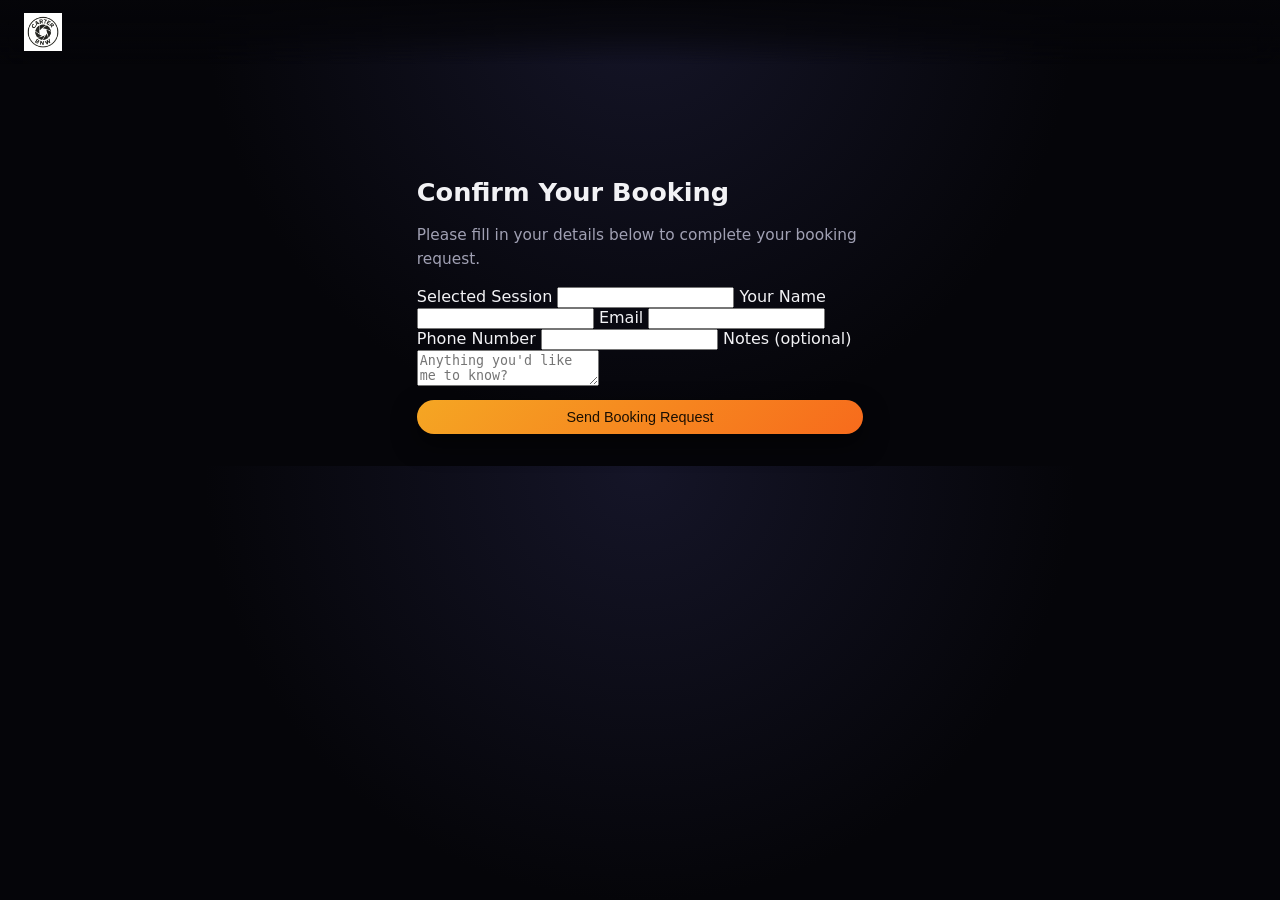
==== contact.html @ 9fc46578 "Create contact.html" ====
<!DOCTYPE html>
<html lang="en">
<head>
  <meta charset="UTF-8">
  <title>Confirm Booking</title>
  <meta name="viewport" content="width=device-width, initial-scale=1">
  <link rel="stylesheet" href="styles/dark.css">
</head>
<body>

<header class="site-header">
  <div class="logo">
    <img src="images/logo.png" alt="Logo">
  </div>
</header>

<section class="section" style="margin-top:100px; max-width:600px;">
  <h2>Confirm Your Booking</h2>
  <p>Please fill in your details below to complete your booking request.</p>

  <form action="https://formsubmit.co/bnw.carter@gmail.com" method="POST" class="form-box">

    <!-- FormSubmit settings -->
    <input type="hidden" name="_subject" value="New Autumn Mini Session Booking">
    <input type="hidden" name="_captcha" value="false">
    <input type="hidden" name="_template" value="table">
    <input type="hidden" name="_next" value="thankyou.html">

    <!-- Session auto-filled -->
    <label>Selected Session</label>
    <input type="text" id="session" name="Session" readonly>

    <label>Your Name</label>
    <input type="text" name="Name" required>

    <label>Email</label>
    <input type="email" name="Email" required>

    <label>Phone Number</label>
    <input type="tel" name="Phone" required>

    <label>Notes (optional)</label>
    <textarea name="Notes" placeholder="Anything you'd like me to know?"></textarea>

    <button type="submit" class="btn-book">Send Booking Request</button>
  </form>
</section>

<script>
  // Read session from URL
  const params = new URLSearchParams(window.location.search);
  const session = params.get("session");
  if (session) {
    document.getElementById("session").value = session.replace(/%20/g, " ");
  }
</script>

</body>
</html>
---- styles/dark.css ----
:root {
  --bg: #050509;
  --bg-elevated: #111119;
  --bg-soft: #181824;
  --text: #f2f2f5;
  --muted: #a0a0b3;
  --accent: #f5a623;
  --accent-soft: #f8d27a;
  --accent-twilight: #6c8cff;
  --border-subtle: #262636;
  --radius: 12px;
  --shadow-soft: 0 18px 40px rgba(0, 0, 0, 0.55);
}

*,
*::before,
*::after {
  box-sizing: border-box;
}

body {
  margin: 0;
  font-family: system-ui, -apple-system, BlinkMacSystemFont, "Inter", sans-serif;
  background: radial-gradient(circle at top, #151528 0, #050509 55%);
  color: var(--text);
}

/* Header */

.site-header {
  position: fixed;
  top: 0;
  left: 0;
  right: 0;
  height: 64px;
  display: flex;
  align-items: center;
  justify-content: space-between;
  padding: 0 24px;
  background: linear-gradient(to bottom, rgba(5,5,9,0.96), rgba(5,5,9,0.7), transparent);
  backdrop-filter: blur(18px);
  z-index: 20;
}

.logo img {
  height: 38px;
  width: auto;
  display: block;
  filter: brightness(1.1);
}

.site-header nav a {
  color: var(--muted);
  text-decoration: none;
  margin-left: 18px;
  font-size: 0.9rem;
  transition: color 0.2s ease;
}

.site-header nav a:hover {
  color: var(--text);
}

/* Banner */

.banner {
  position: relative;
  margin-top: 64px;
  height: 60vh;
  min-height: 360px;
  max-height: 520px;
  overflow: hidden;
}

.banner img {
  width: 100%;
  height: 100%;
  object-fit: cover;
  object-position: center; 
  filter: brightness(55%) contrast(1.05);
  transform: scale(1.03);
}

.banner-text {
  position: absolute;
  left: 6%;
  bottom: 14%;
  max-width: 520px;
}

.banner-text h1 {
  font-size: clamp(2.2rem, 4vw, 3rem);
  margin: 0 0 10px;
}

.banner-text p {
  margin: 0;
  color: var(--muted);
  font-size: 0.98rem;
}

/* Sections */

.section {
  padding: 56px 6% 32px;
  max-width: 1120px;
  margin: 0 auto;
}

.section h2 {
  font-size: 1.6rem;
  margin-bottom: 12px;
}

.section p,
.section li {
  color: var(--muted);
  line-height: 1.6;
  font-size: 0.96rem;
}

/* Gallery / Carousel */

.gallery h2 {
  margin-bottom: 20px;
}

.carousel {
  position: relative;
  overflow: hidden;
  border-radius: var(--radius);
  border: 1px solid var(--border-subtle);
  box-shadow: var(--shadow-soft);
}

.carousel-track {
  display: flex;
  transition: transform 0.4s ease;
}

.carousel-track img {
  width: 100%;
  height: auto;
  object-fit: contain;
  flex-shrink: 0;
  background: #0d0d0d;
}



.carousel-btn {
  position: absolute;
  top: 50%;
  transform: translateY(-50%);
  background: rgba(0,0,0,0.45);
  border: none;
  color: white;
  font-size: 2rem;
  padding: 6px 14px;
  cursor: pointer;
  border-radius: 6px;
  z-index: 10;
  transition: background 0.2s ease;
}

.carousel-btn:hover {
  background: rgba(0,0,0,0.7);
}

.carousel-btn.prev { left: 10px; }
.carousel-btn.next { right: 10px; }

.carousel-dots {
  position: absolute;
  bottom: 12px;
  width: 100%;
  display: flex;
  justify-content: center;
  gap: 8px;
}

.carousel-dots div {
  width: 10px;
  height: 10px;
  background: rgba(255,255,255,0.4);
  border-radius: 50%;
  cursor: pointer;
  transition: background 0.2s ease;
}

.carousel-dots .active {
  background: var(--accent);
}

/* Sessions */

.sessions .note {
  margin-bottom: 18px;
  font-size: 0.9rem;
  color: var(--muted);
}

.session-grid {
  display: grid;
  grid-template-columns: repeat(auto-fit, minmax(230px, 1fr));
  gap: 18px;
}

.session-card {
  background: radial-gradient(circle at top left, #202036, var(--bg-elevated));
  border-radius: var(--radius);
  padding: 18px 18px 20px;
  border: 1px solid var(--border-subtle);
  box-shadow: var(--shadow-soft);
  position: relative;
  overflow: hidden;
}

.session-card h3 {
  margin: 0 0 4px;
  font-size: 1.05rem;
}

.session-card .time {
  margin: 0 0 6px;
  font-size: 0.9rem;
  color: var(--muted);
}

.session-card p {
  margin: 2px 0;
}

.tier {
  font-size: 0.8rem;
  text-transform: uppercase;
  letter-spacing: 0.08em;
  color: var(--muted);
}

.price {
  margin-top: 8px;
  font-weight: 600;
  font-size: 1.05rem;
}

.badge {
  position: absolute;
  top: 10px;
  right: 10px;
  font-size: 0.7rem;
  text-transform: uppercase;
  letter-spacing: 0.08em;
  padding: 4px 9px;
  border-radius: 999px;
  background: rgba(255,255,255,0.06);
  border: 1px solid rgba(255,255,255,0.18);
}

.badge-golden {
  background: linear-gradient(135deg, #f5a623, #f8d27a);
  color: #2b1a00;
  border-color: rgba(0,0,0,0.2);
}

.badge-twilight {
  background: linear-gradient(135deg, #6c8cff, #b38cff);
  color: #050509;
  border-color: rgba(0,0,0,0.2);
}

.golden-tier {
  color: var(--accent-soft);
}

.twilight-tier {
  color: var(--accent-twilight);
}

/* Buttons */

.btn-book {
  margin-top: 10px;
  width: 100%;
  padding: 9px 0;
  border-radius: 999px;
  border: none;
  cursor: pointer;
  font-size: 0.9rem;
  font-weight: 500;
  background: linear-gradient(135deg, #f5a623, #f76b1c);
  color: #1b0f02;
  box-shadow: 0 10px 25px rgba(0,0,0,0.6);
  transition: transform 0.12s ease, box-shadow 0.12s ease, filter 0.12s ease;
}

.btn-book:hover {
  transform: translateY(-1px);
  box-shadow: 0 14px 30px rgba(0,0,0,0.7);
  filter: brightness(1.05);
}

/* Details */

.details ul {
  padding-left: 18px;
}

.details li {
  margin-bottom: 4px;
}

.small-print {
  margin-top: 10px;
  font-size: 0.8rem;
  color: var(--muted);
}

/* Map */

.map-container {
  margin-top: 16px;
  border-radius: var(--radius);
  overflow: hidden;
  box-shadow: var(--shadow-soft);
  border: 1px solid var(--border-subtle);
}

/* Contact */

.contact a {
  color: var(--accent-soft);
  text-decoration: none;
}

.contact a:hover {
  text-decoration: underline;
}

/* Footer */

.site-footer {
  padding: 24px 6% 32px;
  text-align: center;
  font-size: 0.8rem;
  color: var(--muted);
  border-top: 1px solid #151525;
  margin-top: 24px;
}

/* Responsive */

@media (max-width: 720px) {
  .site-header {
    padding: 0 14px;
  }

  .site-header nav {
    display: none;
  }

  .banner-text {
    left: 7%;
    right: 7%;
    bottom: 12%;
  }

  .section {
    padding-inline: 7%;
  }

  .carousel-track img {
    height: 320px;
  }
}
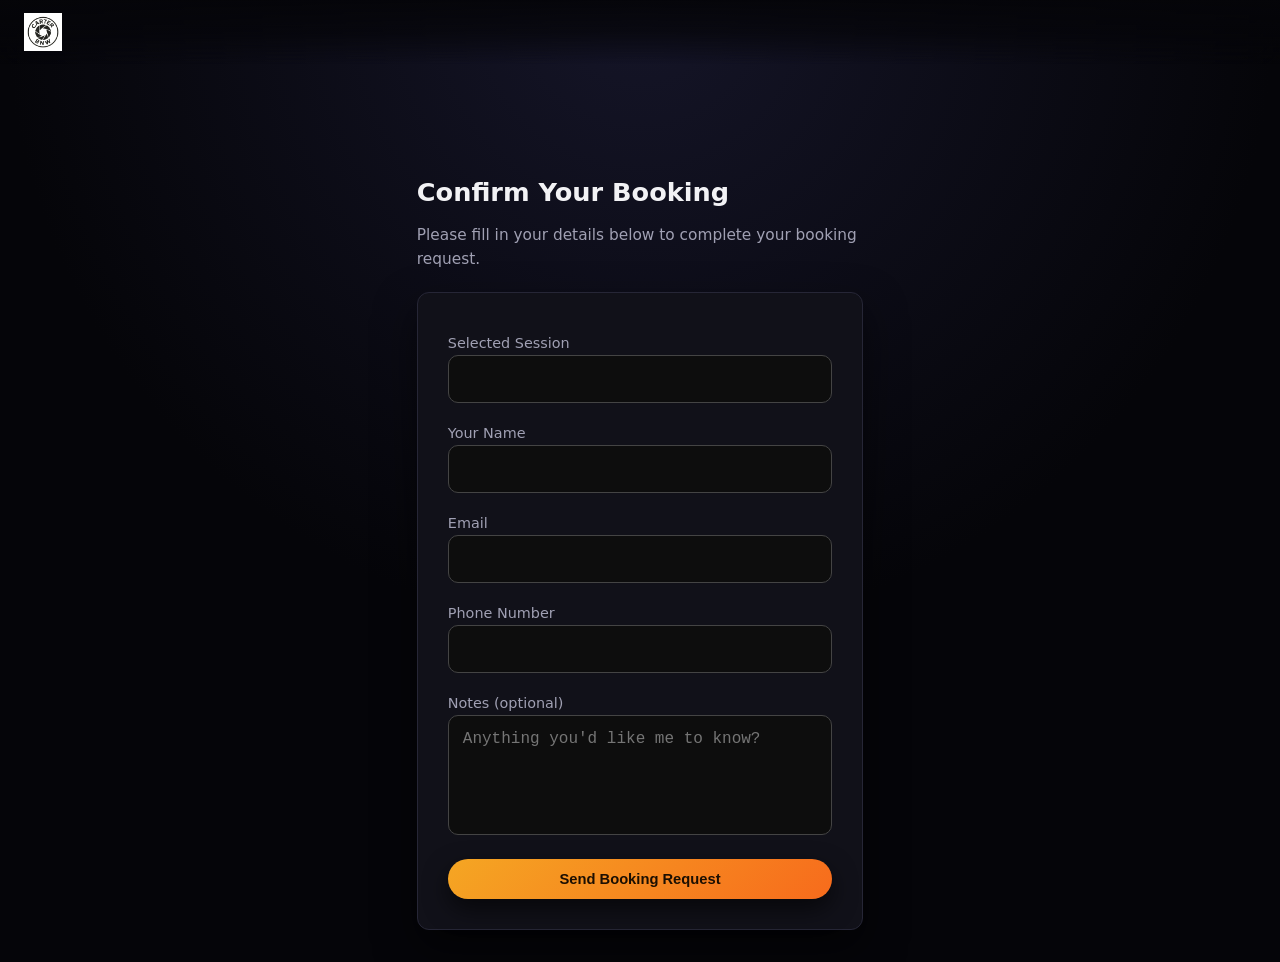
==== commit 27047ea5: "Update contact.html" ====
--- a/contact.html
+++ b/contact.html
@@ -50,10 +50,13 @@
   // Read session from URL
   const params = new URLSearchParams(window.location.search);
   const session = params.get("session");
+
+  // Fill the session field
   if (session) {
-    document.getElementById("session").value = session.replace(/%20/g, " ");
+    document.getElementById("session").value = decodeURIComponent(session);
   }
 </script>
 
+
 </body>
 </html>
--- a/styles/dark.css
+++ b/styles/dark.css
@@ -280,14 +280,17 @@
 /* Buttons */
 
 .btn-book {
+  display: block;              /* ensures perfect button shape */
+  text-align: center;          /* centers text inside <a> */
   margin-top: 10px;
   width: 100%;
-  padding: 9px 0;
+  padding: 12px 0;             /* better vertical balance */
   border-radius: 999px;
   border: none;
   cursor: pointer;
-  font-size: 0.9rem;
-  font-weight: 500;
+  font-size: 0.92rem;
+  font-weight: 600;
+  text-decoration: none;       /* removes underline on <a> */
   background: linear-gradient(135deg, #f5a623, #f76b1c);
   color: #1b0f02;
   box-shadow: 0 10px 25px rgba(0,0,0,0.6);
@@ -299,6 +302,7 @@
   box-shadow: 0 14px 30px rgba(0,0,0,0.7);
   filter: brightness(1.05);
 }
+
 
 /* Details */
 
@@ -336,6 +340,39 @@
 .contact a:hover {
   text-decoration: underline;
 }
+.form-box {
+  background: var(--bg-elevated);
+  padding: 30px;
+  border-radius: var(--radius);
+  border: 1px solid var(--border-subtle);
+  box-shadow: var(--shadow-soft);
+  margin-top: 20px;
+}
+
+.form-box label {
+  display: block;
+  margin-top: 12px;
+  margin-bottom: 4px;
+  font-size: 0.9rem;
+  color: var(--muted);
+}
+
+.form-box input,
+.form-box textarea {
+  width: 100%;
+  padding: 14px;
+  border-radius: 10px;
+  border: 1px solid #444;
+  background: #0d0d0d;
+  color: #fff;
+  font-size: 1rem;
+  margin-bottom: 10px;
+}
+
+.form-box textarea {
+  height: 120px;
+  resize: none;
+}
 
 /* Footer */
 
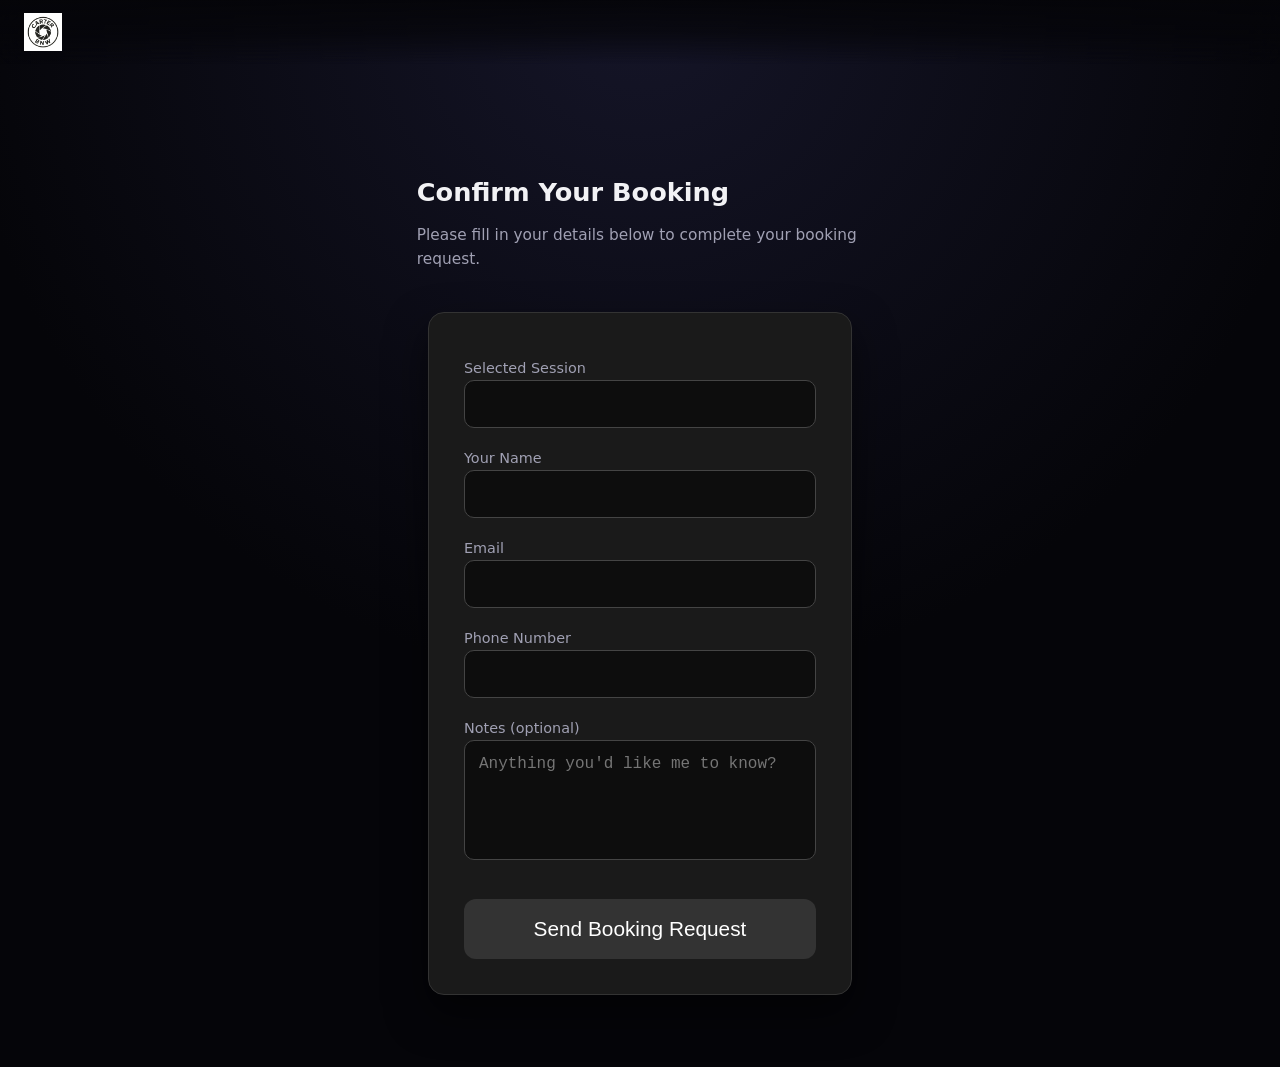
==== commit 3ce6d97b: "Update contact.html" ====
--- a/contact.html
+++ b/contact.html
@@ -5,7 +5,75 @@
   <title>Confirm Booking</title>
   <meta name="viewport" content="width=device-width, initial-scale=1">
   <link rel="stylesheet" href="styles/dark.css">
+
+  <style>
+    .form-box {
+      width: 95%;
+      max-width: 600px;
+      margin: 40px auto;
+      background: #1a1a1a;
+      padding: 35px;
+      border-radius: 16px;
+      border: 1px solid #333;
+      animation: fadeIn 0.6s ease;
+      box-sizing: border-box;
+    }
+
+    @keyframes fadeIn {
+      from { opacity: 0; transform: translateY(10px); }
+      to { opacity: 1; transform: translateY(0); }
+    }
+
+    label {
+      display: block;
+      margin-top: 18px;
+      margin-bottom: 6px;
+      font-size: 1.1rem;
+      color: #f2f2f2;
+    }
+
+    input, textarea {
+      width: 100%;
+      padding: 16px;
+      border-radius: 10px;
+      border: 1px solid #444;
+      background: #0d0d0d;
+      color: #fff;
+      font-size: 1.1rem;
+      transition: 0.25s;
+      box-sizing: border-box;
+    }
+
+    input:focus, textarea:focus {
+      border-color: #fff;
+      outline: none;
+      background: #111;
+    }
+
+    textarea {
+      height: 140px;
+      resize: none;
+    }
+
+    button {
+      margin-top: 25px;
+      padding: 18px;
+      width: 100%;
+      background: #333;
+      color: #fff;
+      border: none;
+      border-radius: 12px;
+      font-size: 1.3rem;
+      cursor: pointer;
+      transition: 0.25s;
+    }
+
+    button:hover {
+      background: #444;
+    }
+  </style>
 </head>
+
 <body>
 
 <header class="site-header">
@@ -18,15 +86,11 @@
   <h2>Confirm Your Booking</h2>
   <p>Please fill in your details below to complete your booking request.</p>
 
-  <form action="https://formsubmit.co/bnw.carter@gmail.com" method="POST" class="form-box">
+  <form action="https://usebasin.com/f/2f58921fea0f" method="POST" class="form-box">
 
-    <!-- FormSubmit settings -->
-    <input type="hidden" name="_subject" value="New Autumn Mini Session Booking">
-    <input type="hidden" name="_captcha" value="false">
-    <input type="hidden" name="_template" value="table">
-    <input type="hidden" name="_next" value="thankyou.html">
+    <!-- Spam protection -->
+    <input type="text" name="website" style="display:none">
 
-    <!-- Session auto-filled -->
     <label>Selected Session</label>
     <input type="text" id="session" name="Session" readonly>
 
@@ -42,7 +106,7 @@
     <label>Notes (optional)</label>
     <textarea name="Notes" placeholder="Anything you'd like me to know?"></textarea>
 
-    <button type="submit" class="btn-book">Send Booking Request</button>
+    <button type="submit">Send Booking Request</button>
   </form>
 </section>
 
@@ -51,12 +115,10 @@
   const params = new URLSearchParams(window.location.search);
   const session = params.get("session");
 
-  // Fill the session field
   if (session) {
     document.getElementById("session").value = decodeURIComponent(session);
   }
 </script>
 
-
 </body>
 </html>
